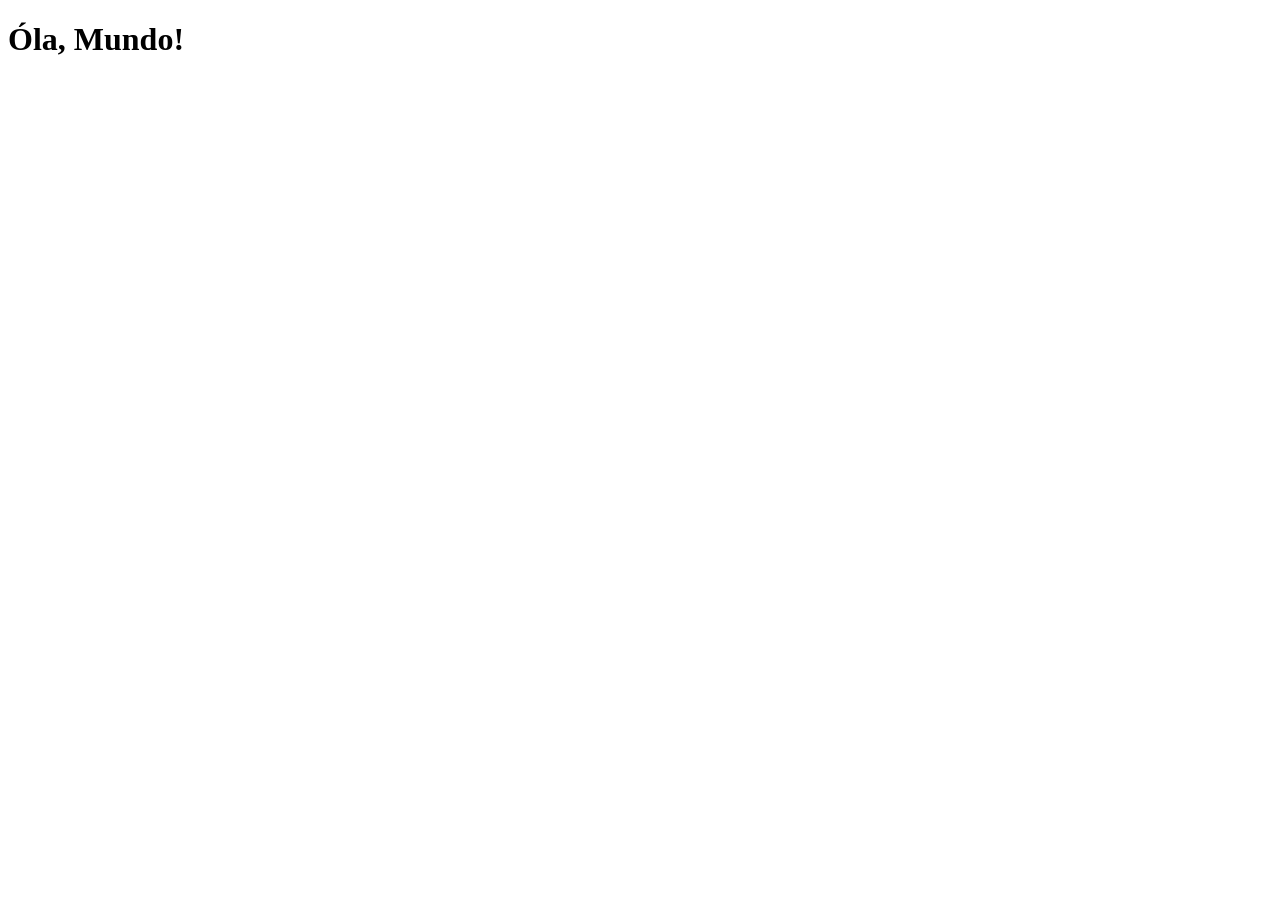
==== index.html @ 57f3babe "Atualização" ====
<!DOCTYPE html>
<html lang="pt-br">
<head>
    <meta charset="UTF-8">
    <meta name="viewport" content="width=device-width, initial-scale=1.0">
    <title>Redes Sociais</title>
    <link rel="shortcut icon" href="dog.ico" type="image/x-icon">
</head>
<body>
    <h1>Óla, Mundo!</h1>
</body>
</html>
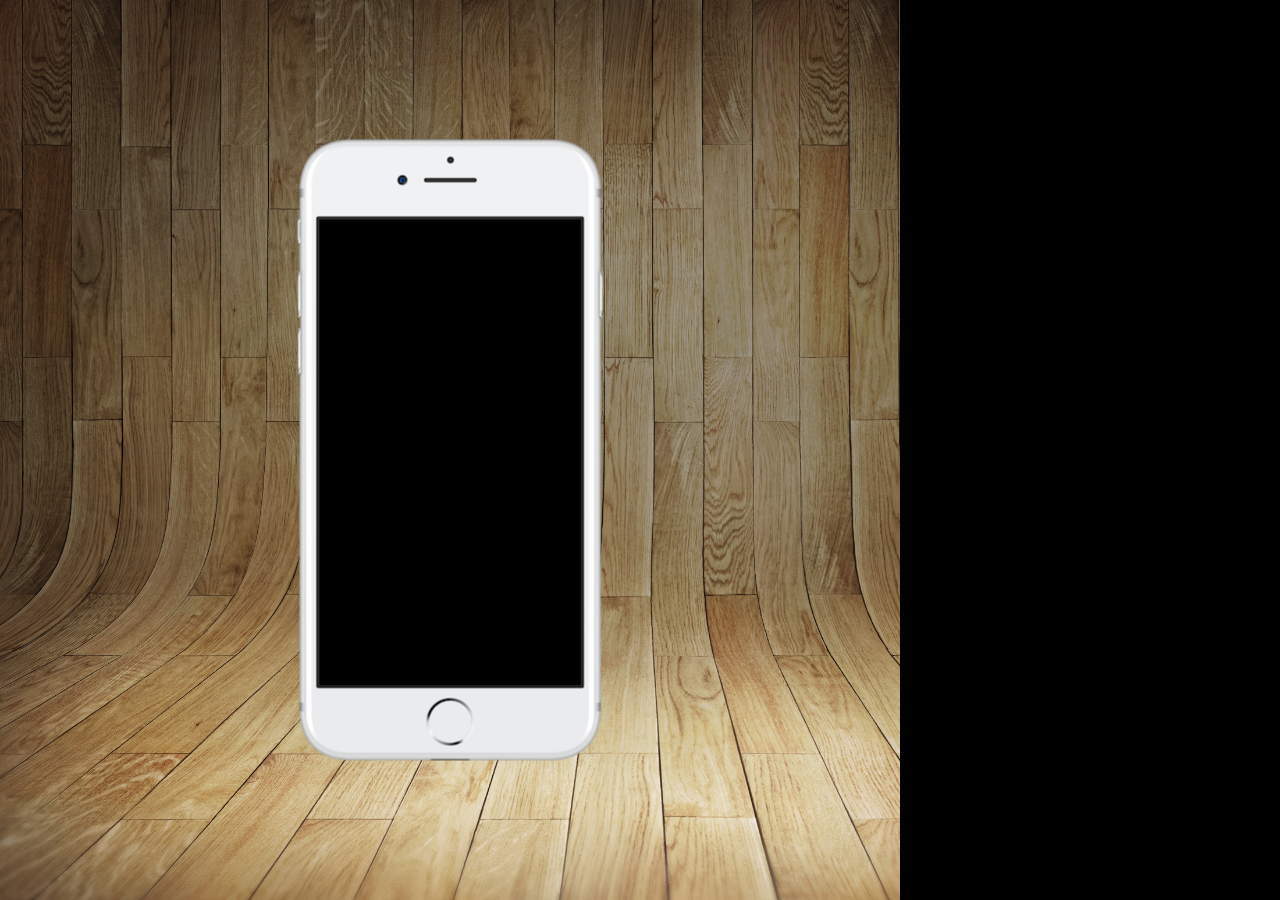
==== commit dbdeffe4: "Atualização" ====
--- a/index.html
+++ b/index.html
@@ -5,8 +5,18 @@
     <meta name="viewport" content="width=device-width, initial-scale=1.0">
     <title>Redes Sociais</title>
     <link rel="shortcut icon" href="dog.ico" type="image/x-icon">
+    <!--Criando o CSS externo-->
+    <link rel="stylesheet" href="estilos/style.css">
 </head>
 <body>
-    <h1>Óla, Mundo!</h1>
+    <!--Criando a estrutura básica do site-->
+    <main>
+        <section id="telefone">
+
+        </section>
+        <section id="redes sociais">
+
+        </section>
+    </main>
 </body>
 </html>
--- a/estilos/style.css
+++ b/estilos/style.css
@@ -0,0 +1,39 @@
+@charset "UTF-8";
+
+
+* {
+    margin: 0px;
+    padding: 0px;
+    font-family: Arial, Helvetica, sans-serif;
+}
+/* Estilos para html e body*/
+html, body {
+    height: 100vh;
+    width: 100vh;
+    background-color: black;
+}
+/*Ajustando imagem do fundo no body*/
+    body {
+        background: url('../imagens/fundo-madeira.jpg') no-repeat top center;
+        background-size: cover;
+        background-attachment: fixed;
+    }
+
+
+/*Configurando estilo para o main*/
+main {
+    height: 100vh;
+    position: relative;
+}
+/*Posicionando e centralizando as sections*/
+section#telefone {
+    position: absolute;
+    top: 50%;
+    left: 50%;
+    transform: translate(-50%, -50%);
+    height: 627px;
+    width: 311px;
+    background-color: blue;
+    /*Configurando as imagens*/
+    background: url('../imagens/frame-iphone.png') no-repeat; /*Ajustando estilo da imagem*/
+}
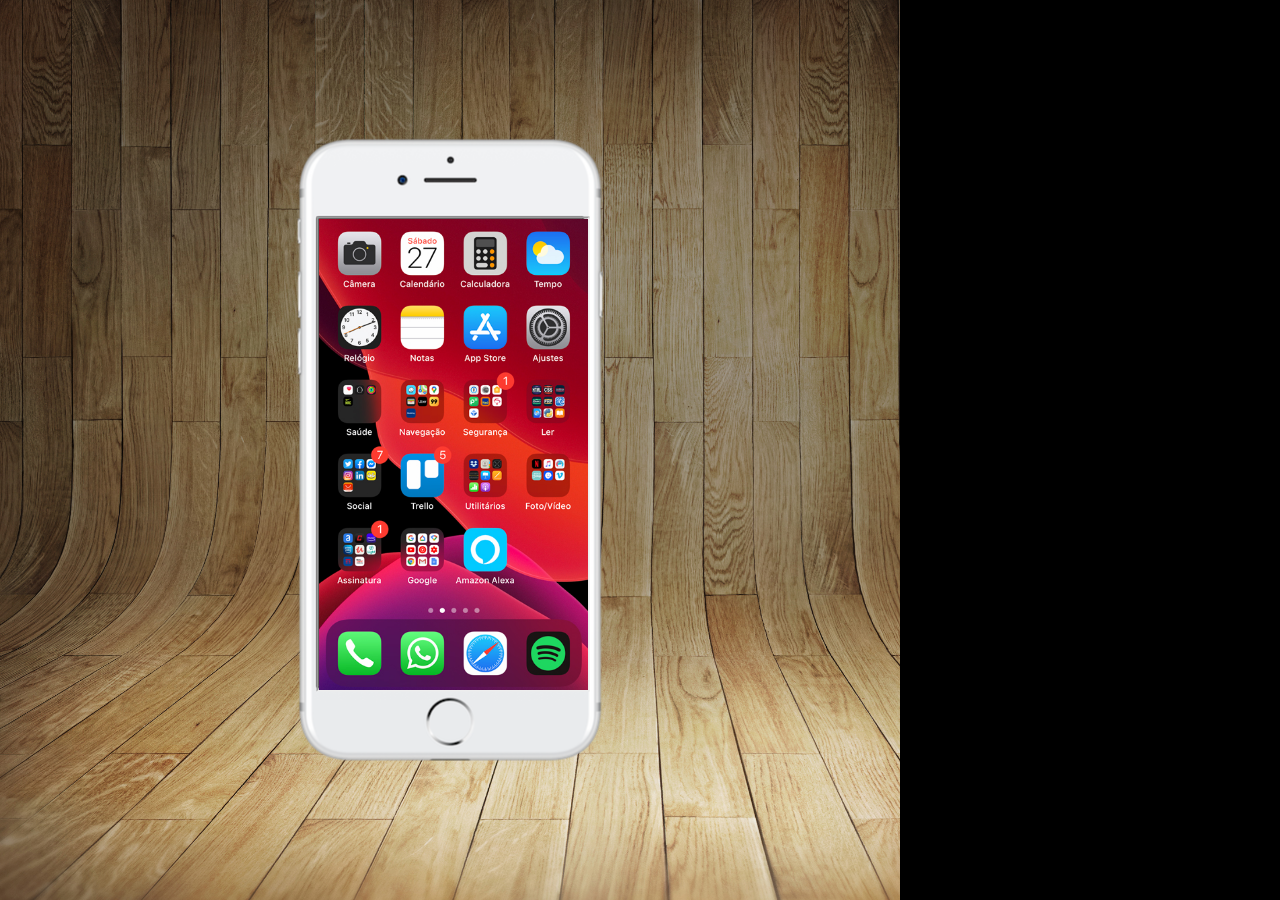
==== commit c4b32e06: "Criei a tela home" ====
--- a/index.html
+++ b/index.html
@@ -12,7 +12,7 @@
     <!--Criando a estrutura básica do site-->
     <main>
         <section id="telefone">
-
+            <iframe src="home.html" name="tela" id="tela"></iframe>
         </section>
         <section id="redes sociais">
 
--- a/estilos/style.css
+++ b/estilos/style.css
@@ -36,4 +36,12 @@
     background-color: blue;
     /*Configurando as imagens*/
     background: url('../imagens/frame-iphone.png') no-repeat; /*Ajustando estilo da imagem*/
+}
+
+iframe {
+    position: relative;
+    top: 80px;
+    left: 22px;
+    width: 269px;
+    height: 471px;
 }
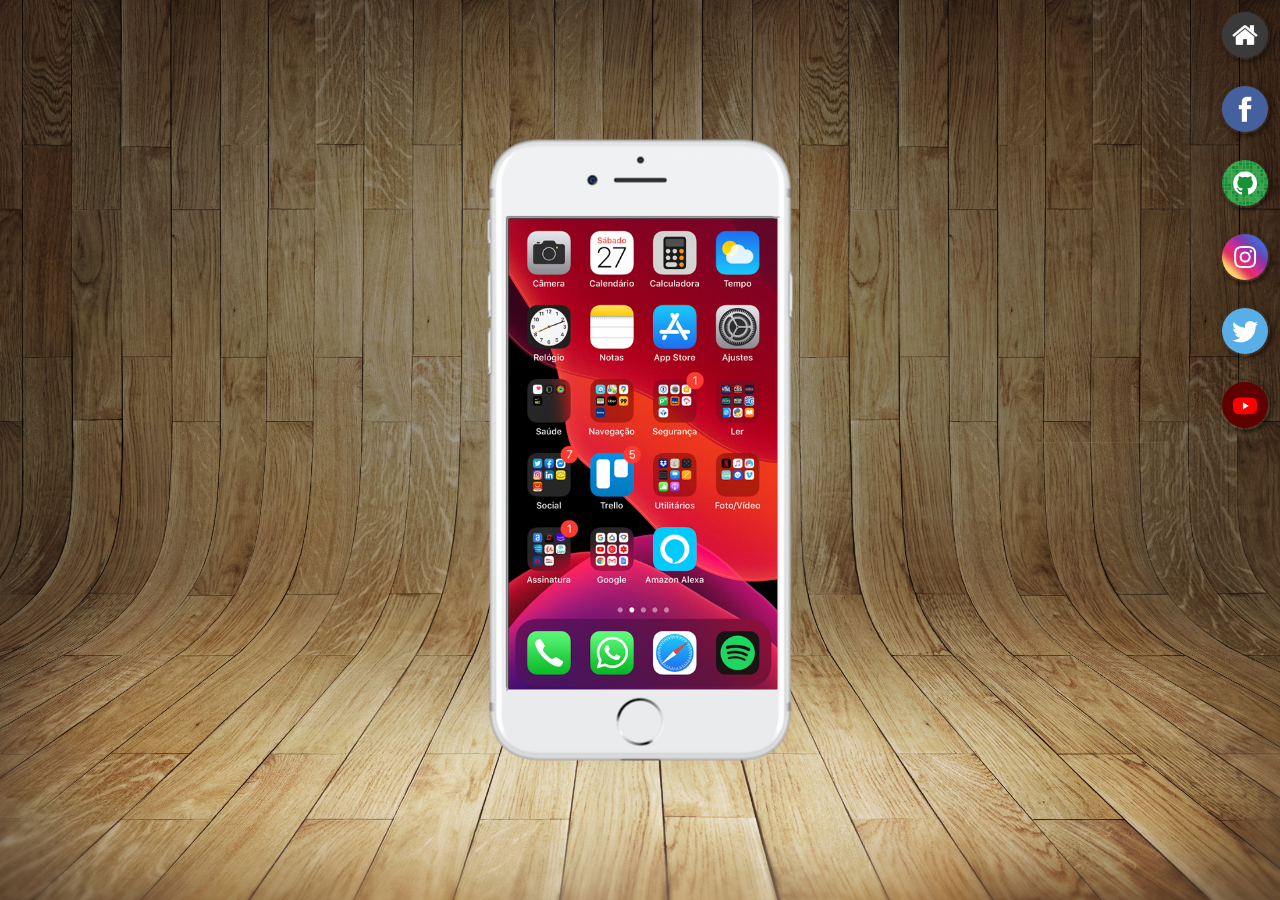
==== commit 26e5dc07: "Atualização" ====
--- a/index.html
+++ b/index.html
@@ -14,8 +14,13 @@
         <section id="telefone">
             <iframe src="home.html" name="tela" id="tela"></iframe>
         </section>
-        <section id="redes sociais">
-
+        <section id="redes-sociais">
+            <a href="home.html" target="tela"><img src="imagens/logo-home.jpg" alt="home"></a><br>
+            <a href="facebook.html" target="tela"><img src="imagens/logo-facebook.jpg" alt="Facebook"></a><br>
+            <a href="#" target="tela"><img src="imagens/logo-github.jpg" alt="GitHub"></a><br>
+            <a href="#" target="tela"><img src="imagens/logo-instagram.jpg" alt="Instagram"></a><br>
+            <a href="#" target="tela"><img src="imagens/logo-twitter.jpg" alt="Twitter"></a><br>
+            <a href="#" target="tela"><img src="imagens/logo-youtube.jpg" alt="You Tube"></a><br>
         </section>
     </main>
 </body>
--- a/estilos/style.css
+++ b/estilos/style.css
@@ -9,7 +9,7 @@
 /* Estilos para html e body*/
 html, body {
     height: 100vh;
-    width: 100vh;
+    width: 100vw;
     background-color: black;
 }
 /*Ajustando imagem do fundo no body*/
@@ -44,4 +44,30 @@
     left: 22px;
     width: 269px;
     height: 471px;
+}
+
+section#redes-sociais {
+    text-align: right;
+}
+
+section#redes-sociais a {
+    outline: none;
+    text-decoration: none;
+}
+
+section#redes-sociais img {
+    width: 50px;
+    margin: 10px;
+    border-radius: 50%;
+    border: 2px solid transparent;
+    box-shadow: 2px 2px 5px rgba(0, 0, 0, 0.531);
+    box-sizing: border-box;
+
+    transition: transform .3s, border .5s, box-shadow .3s;
+}
+
+section#redes-sociais img:hover {
+    border: 2px solid white;
+    transform: translate(-3px, -3px);
+    box-shadow: 5px 5px 10px black;
 }
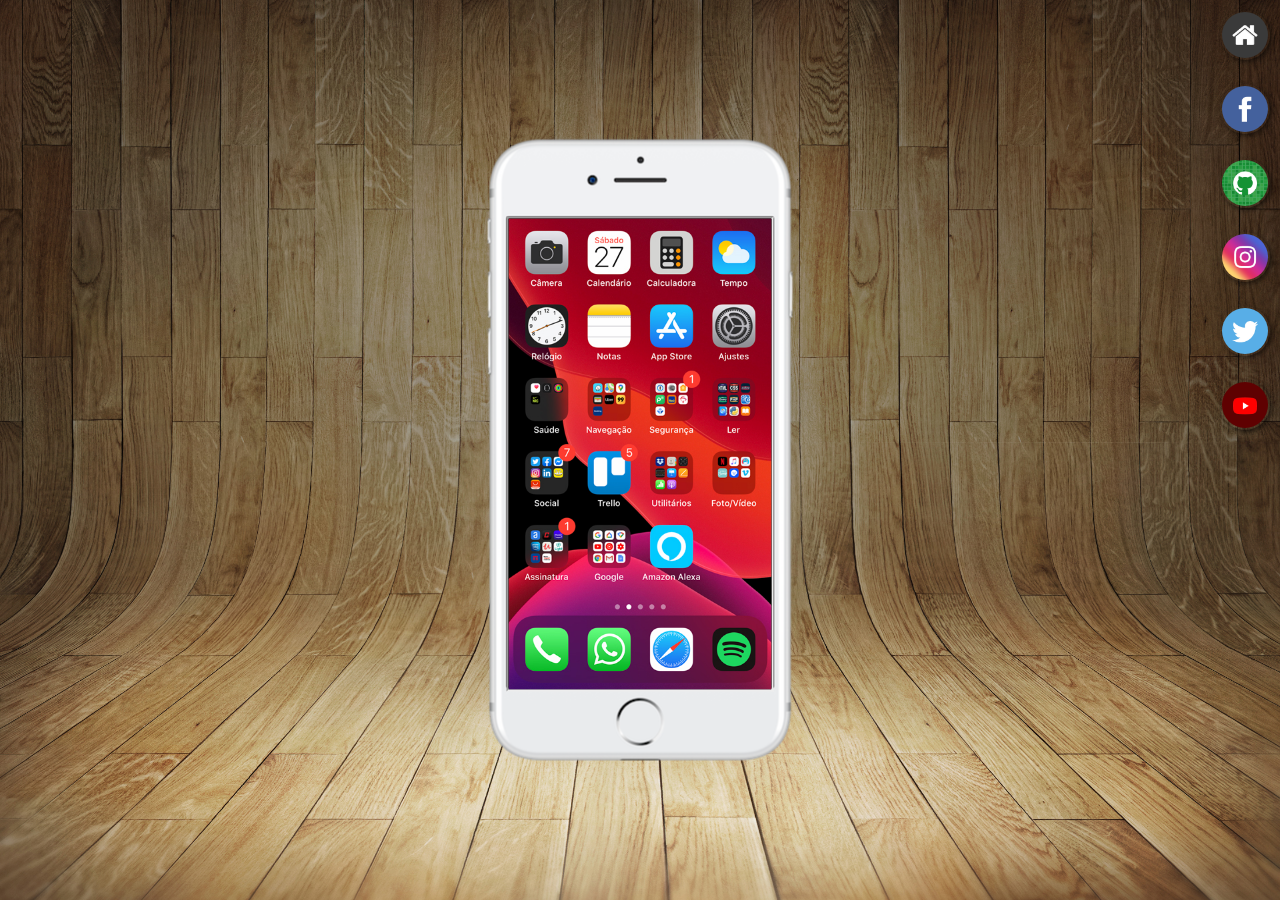
==== commit f665bcd7: "Atualizar" ====
--- a/index.html
+++ b/index.html
@@ -17,10 +17,10 @@
         <section id="redes-sociais">
             <a href="home.html" target="tela"><img src="imagens/logo-home.jpg" alt="home"></a><br>
             <a href="facebook.html" target="tela"><img src="imagens/logo-facebook.jpg" alt="Facebook"></a><br>
-            <a href="#" target="tela"><img src="imagens/logo-github.jpg" alt="GitHub"></a><br>
-            <a href="#" target="tela"><img src="imagens/logo-instagram.jpg" alt="Instagram"></a><br>
-            <a href="#" target="tela"><img src="imagens/logo-twitter.jpg" alt="Twitter"></a><br>
-            <a href="#" target="tela"><img src="imagens/logo-youtube.jpg" alt="You Tube"></a><br>
+            <a href="github.html" target="tela"><img src="imagens/logo-github.jpg" alt="GitHub"></a><br>
+            <a href="instagram.html" target="tela"><img src="imagens/logo-instagram.jpg" alt="Instagram"></a><br>
+            <a href="twitter.html" target="tela"><img src="imagens/logo-twitter.jpg" alt="Twitter"></a><br>
+            <a href="youtube.html" target="tela"><img src="imagens/logo-youtube.jpg" alt="You Tube"></a><br>
         </section>
     </main>
 </body>
--- a/estilos/style.css
+++ b/estilos/style.css
@@ -42,7 +42,7 @@
     position: relative;
     top: 80px;
     left: 22px;
-    width: 269px;
+    width: 263px;
     height: 471px;
 }
 
